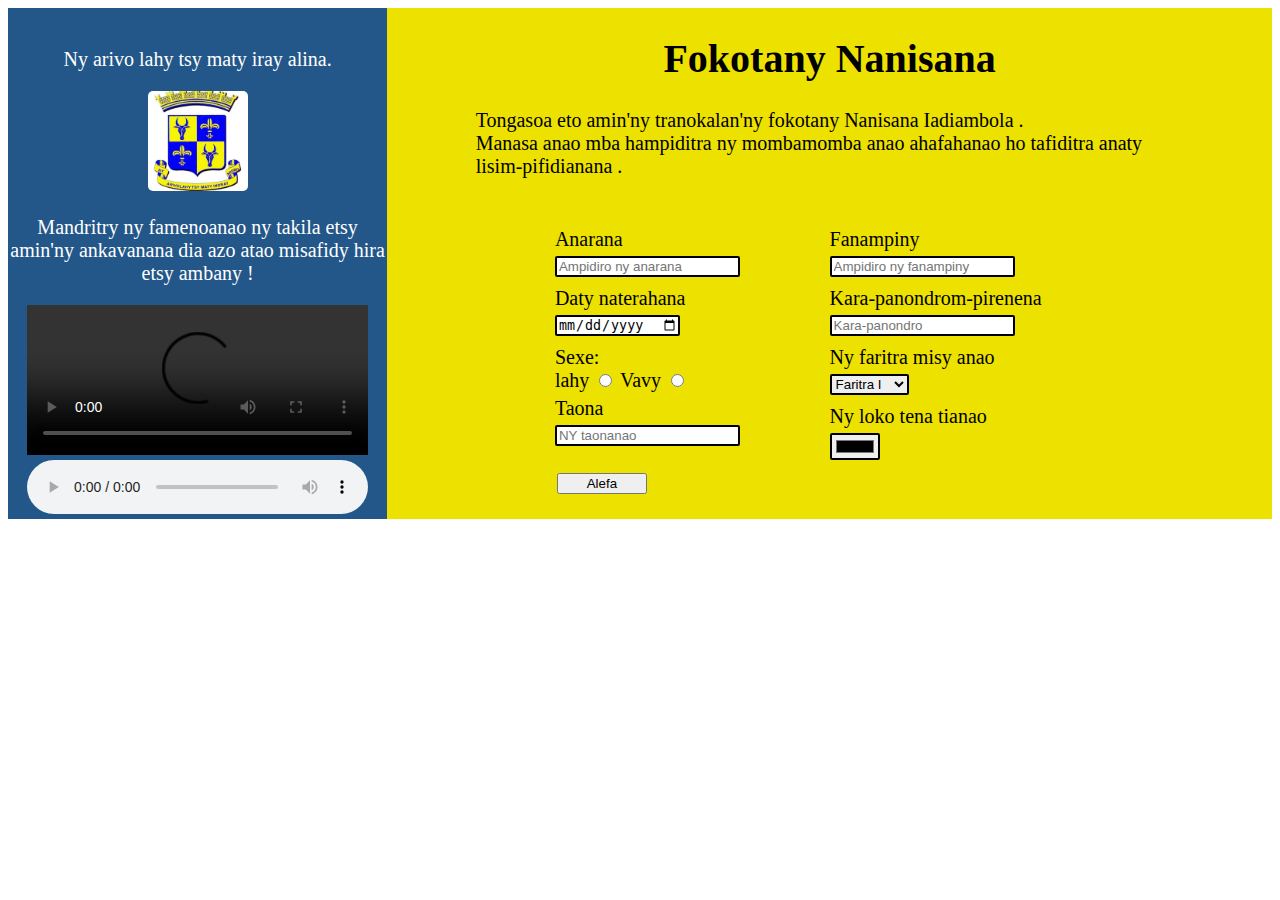
==== index.html @ a2cfa3b3 "first commit" ====
<!DOCTYPE html>
<html lang="en">
<head>
    <meta charset="UTF-8">
    <meta http-equiv="X-UA-Compatible" content="IE=edge">
    <meta name="viewport" content="width=device-width, initial-scale=1.0">
    <link rel="stylesheet" href="./assets/style.css">
    <title>Devoir</title>
</head>
<body>
    <div class="contenu">
        <div class="gauche">
            <p>Ny arivo lahy tsy maty iray alina.</p>
            <div class="img">
                <img src="./assets/tana-logo.jpg" alt="Logo-Commune-Antananarivo">
            </div>
            <div class="annonce">
                <p>Mandritry ny famenoanao ny takila etsy amin'ny ankavanana dia azo atao misafidy
                     hira etsy ambany ! </p>
            </div>
            <div class="multimedia">
                <video src="./assets/clip fifidianana.mp4" class="video-1" controls  download>Hira fifidiananna</video>
                <audio src="./assets/HIRA FIFIDIANANA.mp3" class="audio-1" controls  download>Hira fifidianana</audio>
            </div>
        </div>
        <div class="droite">

            <h1>Fokotany Nanisana</h1>
            <p>Tongasoa eto amin'ny tranokalan'ny fokotany Nanisana Iadiambola .<br>
                Manasa anao mba hampiditra ny mombamomba anao ahafahanao ho tafiditra anaty lisim-pifidianana .</p>
            <form action="">

                <div class="form">
                    <div class="form-gauche">
                        <label for="" class="label">Anarana <br></label>
                        <input type="text" name="" class="label" id="" placeholder="Ampidiro ny anarana"><br>

                        <label for="">Daty naterahana<br></label>
                        <input type="date" placeholder="Ampidiro ny daty nahaterahana"><br>
                        
                        <label for="">Sexe:</label><br>
                        <label for="">lahy</label>
                        <input type="radio" name="sexe">

                        <label for="">Vavy</label>
                        <input type="radio" name="sexe"><br>
                        
                        <label for="">Taona<br></label>
                        <input type="number" placeholder="NY taonanao"><br>
                        
                    </div>
                    
                    <div class="form-droite">
                        <label for="">Fanampiny<br></label>
                        <input type="text" placeholder="Ampidiro ny fanampiny"><br>    
    
                        <label for="">Kara-panondrom-pirenena<br></label>
                        <input type="number" placeholder="Kara-panondro"><br>
    
                        <label for="">Ny faritra misy anao</label><br>
                        <select name="" id="">
                            <option value="">Faritra I</option>
                            <option value="">Faritra II</option>
                            <option value="">Faritra III</option>
                            <option value="">Faritra IV</option>
                            <option value="">Faritra V</option>
                        </select><br>

                        <label for="">Ny loko tena tianao<br></label>
                        <input type="color">
                        
                        
                    </div>
                    
                </div>
                <a href="./login/index.html" target="_blank" class="entrer"><input type="button" value="      Alefa      "></a>
                
            </form>
        </div>
    </div>
    
    
</body>
</html>
---- assets/style.css ----
body{
    font-size: 20px;
}
.contenu{
    width: 100%;
    height: 100%;
    background-color:aqua;
    margin: auto;
    display: flex;
}
.contenu .gauche{
    width: 30%;
    background-color:#235789;
    padding-top: 20px;
    color: white;
    text-align: center;
}
.gauche .img{
    margin: auto;
    width: 100px;
    justify-content: center;
}
.gauche img{
    width: 100px;
    height: 100px;
    border-radius: 5px 5px;
}
.multimedia{
    width: 90%;
    margin: auto;
    justify-content: center;
}
.multimedia .video-1,.audio-1{
    width: 100%;
}
form{
    padding:0px 50px;
}

.contenu .form{
    display: flex;
    margin-top: 50px;
    width: 100%;
    padding-right: 50px;
    justify-content: center;
}
.droite{
    background-color: #EDE100;
    width: 70%;
}
.contenu .droite .form-gauche,.form-droite{
    width: 35%;
}
.droite h1{
    text-align: center;
}
.droite p{
    width: 80%;
    margin: auto;
}
.contenu .droite .form input,select{
    margin-bottom: 10px;
    margin-top: 5px;
    border: solid 2px black;
    border-radius: 2px;
}
.entrer{
    margin-left: 120px;
}
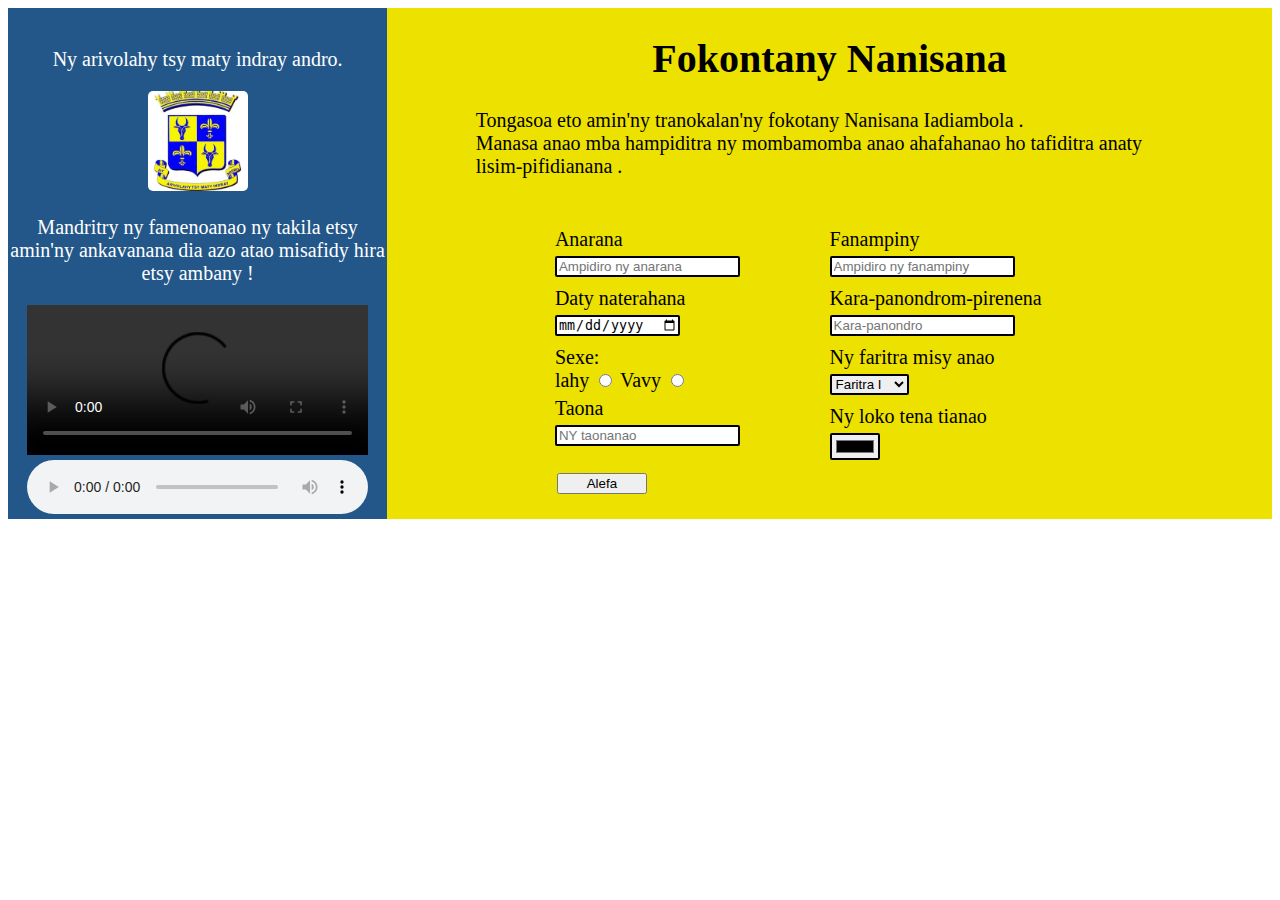
==== commit 01ec2fed: "ohabolana" ====
--- a/index.html
+++ b/index.html
@@ -10,7 +10,7 @@
 <body>
     <div class="contenu">
         <div class="gauche">
-            <p>Ny arivo lahy tsy maty iray alina.</p>
+            <p>Ny arivolahy tsy maty indray andro.</p>
             <div class="img">
                 <img src="./assets/tana-logo.jpg" alt="Logo-Commune-Antananarivo">
             </div>
@@ -25,7 +25,7 @@
         </div>
         <div class="droite">
 
-            <h1>Fokotany Nanisana</h1>
+            <h1>Fokontany Nanisana</h1>
             <p>Tongasoa eto amin'ny tranokalan'ny fokotany Nanisana Iadiambola .<br>
                 Manasa anao mba hampiditra ny mombamomba anao ahafahanao ho tafiditra anaty lisim-pifidianana .</p>
             <form action="">
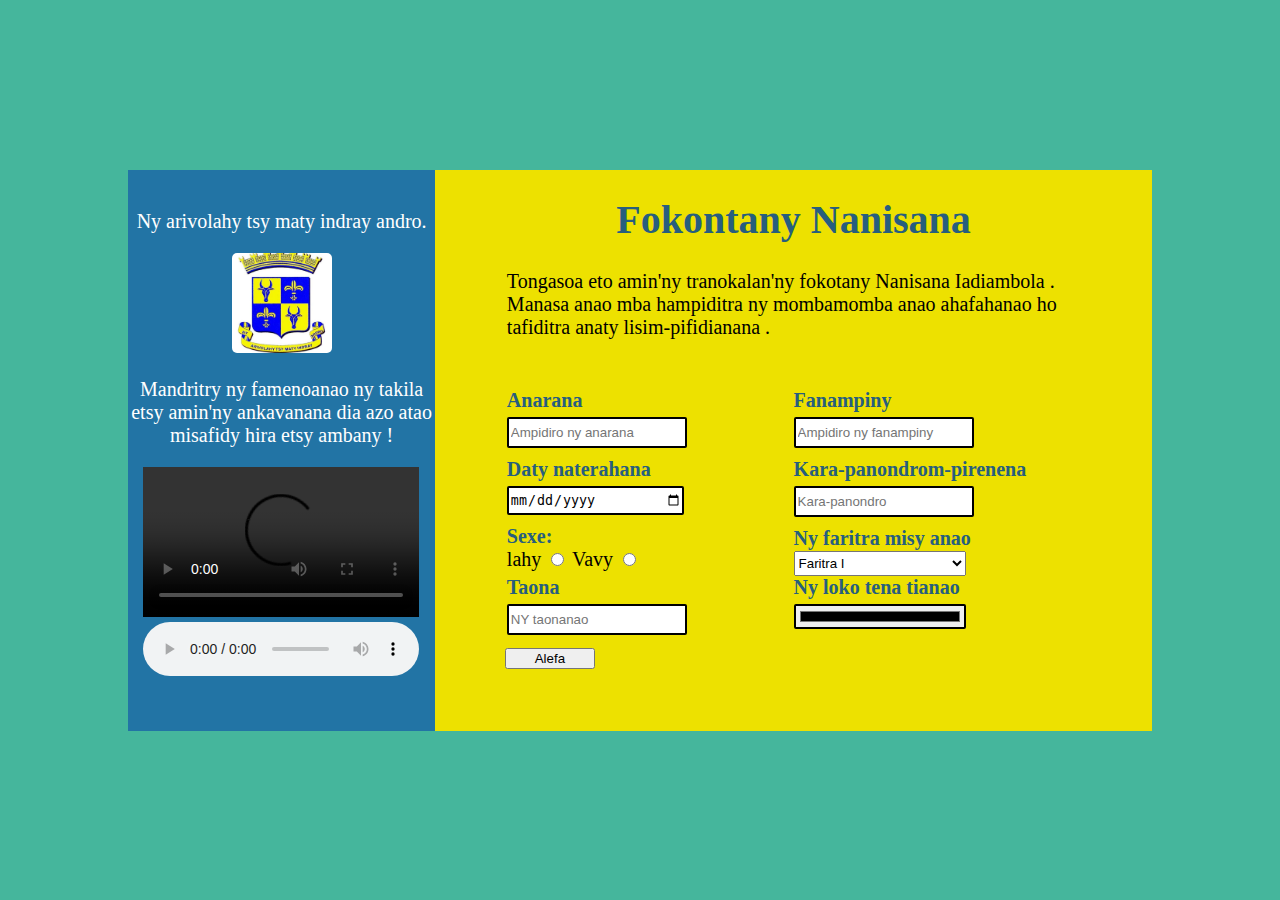
==== commit 45f527c7: "contenu centré" ====
--- a/index.html
+++ b/index.html
@@ -33,32 +33,32 @@
                 <div class="form">
                     <div class="form-gauche">
                         <label for="" class="label">Anarana <br></label>
-                        <input type="text" name="" class="label" id="" placeholder="Ampidiro ny anarana"><br>
+                        <input type="text" name=""  class="input"  id="" placeholder="Ampidiro ny anarana"><br>
 
                         <label for="">Daty naterahana<br></label>
-                        <input type="date" placeholder="Ampidiro ny daty nahaterahana"><br>
+                        <input type="date"  class="input" placeholder="Ampidiro ny daty nahaterahana"><br>
                         
                         <label for="">Sexe:</label><br>
-                        <label for="">lahy</label>
+                        <label for="" class="sexe">lahy</label>
                         <input type="radio" name="sexe">
 
-                        <label for="">Vavy</label>
-                        <input type="radio" name="sexe"><br>
+                        <label for="" class="sexe">Vavy</label>
+                        <input type="radio"  name="sexe"><br>
                         
                         <label for="">Taona<br></label>
-                        <input type="number" placeholder="NY taonanao"><br>
+                        <input type="number" class="input"  placeholder="NY taonanao"><br>
                         
                     </div>
                     
                     <div class="form-droite">
                         <label for="">Fanampiny<br></label>
-                        <input type="text" placeholder="Ampidiro ny fanampiny"><br>    
+                        <input type="text" class="input"  placeholder="Ampidiro ny fanampiny"><br>    
     
                         <label for="">Kara-panondrom-pirenena<br></label>
-                        <input type="number" placeholder="Kara-panondro"><br>
+                        <input type="number" class="input"  placeholder="Kara-panondro"><br>
     
                         <label for="">Ny faritra misy anao</label><br>
-                        <select name="" id="">
+                        <select name="" class="input" id="">
                             <option value="">Faritra I</option>
                             <option value="">Faritra II</option>
                             <option value="">Faritra III</option>
@@ -67,7 +67,7 @@
                         </select><br>
 
                         <label for="">Ny loko tena tianao<br></label>
-                        <input type="color">
+                        <input type="color" class="input">
                         
                         
                     </div>
--- a/assets/style.css
+++ b/assets/style.css
@@ -1,19 +1,30 @@
+
 body{
     font-size: 20px;
+    font-family: verdana(sans serif);
+    margin: 0;
+    display: flex;
+    justify-content: center;
+    align-items: center;
+    height: 100vh;
+    background-color:#45B69C;
 }
 .contenu{
-    width: 100%;
-    height: 100%;
+    width: 80%;
+    height: auto;
     background-color:aqua;
     margin: auto;
     display: flex;
+    
 }
 .contenu .gauche{
     width: 30%;
-    background-color:#235789;
+    height: auto;
+    background-color:#2274A5;
     padding-top: 20px;
     color: white;
     text-align: center;
+    padding-bottom: 50px;
 }
 .gauche .img{
     margin: auto;
@@ -33,10 +44,6 @@
 .multimedia .video-1,.audio-1{
     width: 100%;
 }
-form{
-    padding:0px 50px;
-}
-
 .contenu .form{
     display: flex;
     margin-top: 50px;
@@ -44,27 +51,51 @@
     padding-right: 50px;
     justify-content: center;
 }
-.droite{
-    background-color: #EDE100;
+
+.contenu .droite{
     width: 70%;
+    background-color:#EDE100; 
+    padding-bottom: 50px;
 }
 .contenu .droite .form-gauche,.form-droite{
-    width: 35%;
+    width: 40%;
 }
 .droite h1{
     text-align: center;
+    color: #275e7e;
 }
 .droite p{
     width: 80%;
     margin: auto;
 }
-.contenu .droite .form input,select{
+.contenu .droite .form input{
     margin-bottom: 10px;
     margin-top: 5px;
     border: solid 2px black;
     border-radius: 2px;
+    
+}
+label{
+    color: #275e7e;
+    font-weight: bold;
+}
+.sexe{
+    color: black;
+    font-weight: normal;
+}
+.input{
+    width: 60%;
+    height: 25px;
+}
+.lahy{
+    margin-top: 10px;
+    margin-bottom: 10px;
+}
+select{
+    height: 30px;
 }
 .entrer{
-    margin-left: 120px;
+    margin-left: 70px;
+    height:30px ;
 }
  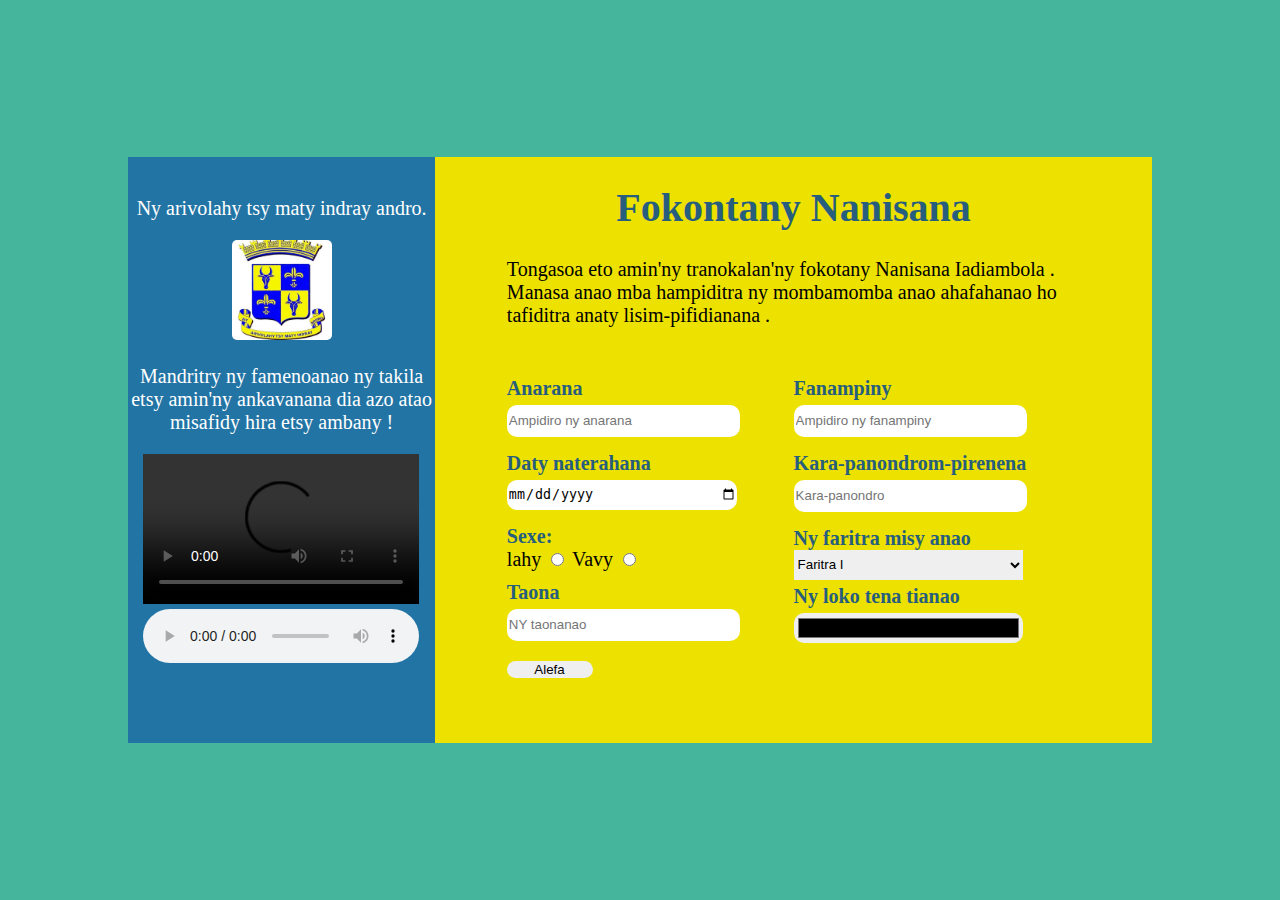
==== commit ba79c2dc: "code css arrangé" ====
--- a/index.html
+++ b/index.html
@@ -5,7 +5,7 @@
     <meta http-equiv="X-UA-Compatible" content="IE=edge">
     <meta name="viewport" content="width=device-width, initial-scale=1.0">
     <link rel="stylesheet" href="./assets/style.css">
-    <title>Devoir</title>
+    <title>Fokotany-Nanisana</title>
 </head>
 <body>
     <div class="contenu">
@@ -48,6 +48,7 @@
                         <label for="">Taona<br></label>
                         <input type="number" class="input"  placeholder="NY taonanao"><br>
                         
+                        <a href="./login/index.html" target="_blank" class="input"><input type="button" value="      Alefa      "></a>
                     </div>
                     
                     <div class="form-droite">
@@ -73,7 +74,7 @@
                     </div>
                     
                 </div>
-                <a href="./login/index.html" target="_blank" class="entrer"><input type="button" value="      Alefa      "></a>
+                
                 
             </form>
         </div>
--- a/assets/style.css
+++ b/assets/style.css
@@ -1,34 +1,35 @@
 
 body{
+    margin: 0;
+    height: 100vh;
     font-size: 20px;
     font-family: verdana(sans serif);
-    margin: 0;
+    background-color:#45B69C;
     display: flex;
     justify-content: center;
     align-items: center;
-    height: 100vh;
-    background-color:#45B69C;
+    
 }
 .contenu{
     width: 80%;
     height: auto;
+    margin: auto;
     background-color:aqua;
-    margin: auto;
     display: flex;
     
 }
 .contenu .gauche{
     width: 30%;
     height: auto;
+    color: white;
     background-color:#2274A5;
+    text-align: center;
     padding-top: 20px;
-    color: white;
-    text-align: center;
     padding-bottom: 50px;
 }
 .gauche .img{
+    width: 100px;
     margin: auto;
-    width: 100px;
     justify-content: center;
 }
 .gauche img{
@@ -45,11 +46,11 @@
     width: 100%;
 }
 .contenu .form{
+    width: 100%;
     display: flex;
+    justify-content: center;
     margin-top: 50px;
-    width: 100%;
     padding-right: 50px;
-    justify-content: center;
 }
 
 .contenu .droite{
@@ -61,19 +62,18 @@
     width: 40%;
 }
 .droite h1{
+    color: #275e7e;
     text-align: center;
-    color: #275e7e;
 }
 .droite p{
     width: 80%;
     margin: auto;
 }
 .contenu .droite .form input{
-    margin-bottom: 10px;
+    border: none;
+    border-radius: 10px;
+    margin-bottom: 15px;
     margin-top: 5px;
-    border: solid 2px black;
-    border-radius: 2px;
-    
 }
 label{
     color: #275e7e;
@@ -84,18 +84,12 @@
     font-weight: normal;
 }
 .input{
-    width: 60%;
-    height: 25px;
-}
-.lahy{
-    margin-top: 10px;
-    margin-bottom: 10px;
+    width: 80%;
+    height: 30px;
+    
 }
 select{
-    height: 30px;
+    border: none;
+    border-radius: 10bx;
+    margin-bottom: 5px;
 }
-.entrer{
-    margin-left: 70px;
-    height:30px ;
-}
- 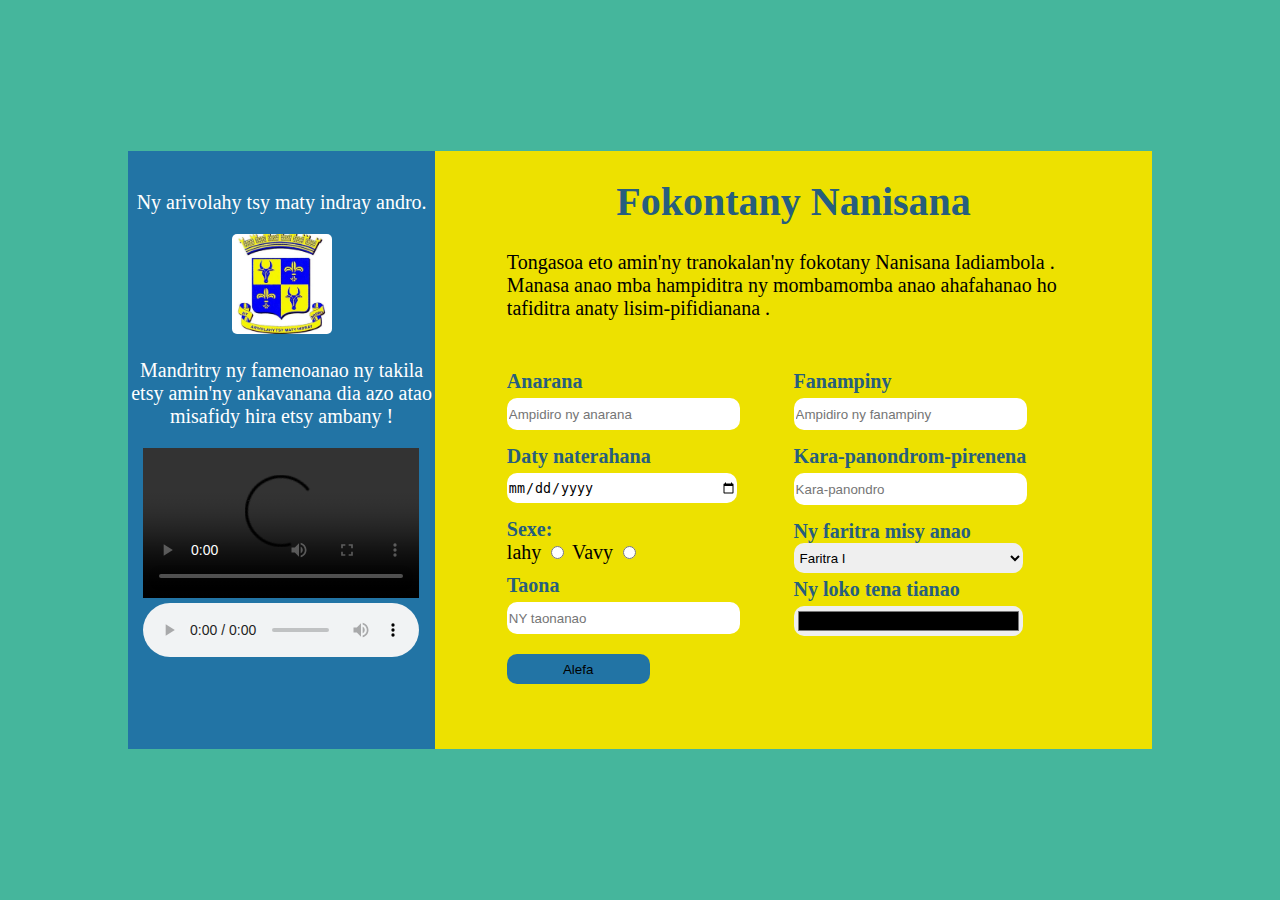
==== commit 89eb5925: "page mot de passe oublié ajouté" ====
--- a/index.html
+++ b/index.html
@@ -38,7 +38,7 @@
                         <label for="">Daty naterahana<br></label>
                         <input type="date"  class="input" placeholder="Ampidiro ny daty nahaterahana"><br>
                         
-                        <label for="">Sexe:</label><br>
+                        <label for="">Sexe:<br></label>
                         <label for="" class="sexe">lahy</label>
                         <input type="radio" name="sexe">
 
@@ -48,7 +48,7 @@
                         <label for="">Taona<br></label>
                         <input type="number" class="input"  placeholder="NY taonanao"><br>
                         
-                        <a href="./login/index.html" target="_blank" class="input"><input type="button" value="      Alefa      "></a>
+                        <a href="./login/index.html" target="_blank" ><input type="button" class="entrer" value="      Alefa      "></a>
                     </div>
                     
                     <div class="form-droite">
@@ -58,7 +58,7 @@
                         <label for="">Kara-panondrom-pirenena<br></label>
                         <input type="number" class="input"  placeholder="Kara-panondro"><br>
     
-                        <label for="">Ny faritra misy anao</label><br>
+                        <label for="">Ny faritra misy anao<br></label>
                         <select name="" class="input" id="">
                             <option value="">Faritra I</option>
                             <option value="">Faritra II</option>
--- a/assets/style.css
+++ b/assets/style.css
@@ -14,6 +14,7 @@
     width: 80%;
     height: auto;
     margin: auto;
+    padding: 0;
     background-color:aqua;
     display: flex;
     
@@ -82,6 +83,7 @@
 .sexe{
     color: black;
     font-weight: normal;
+    margin-bottom: 5px;    
 }
 .input{
     width: 80%;
@@ -90,6 +92,12 @@
 }
 select{
     border: none;
-    border-radius: 10bx;
+    border-radius: 10px;
     margin-bottom: 5px;
+    padding: 1px 2px;
 }
+.entrer{
+    width:50%;
+    height: 30px;
+    background-color:#2274A5;
+}
